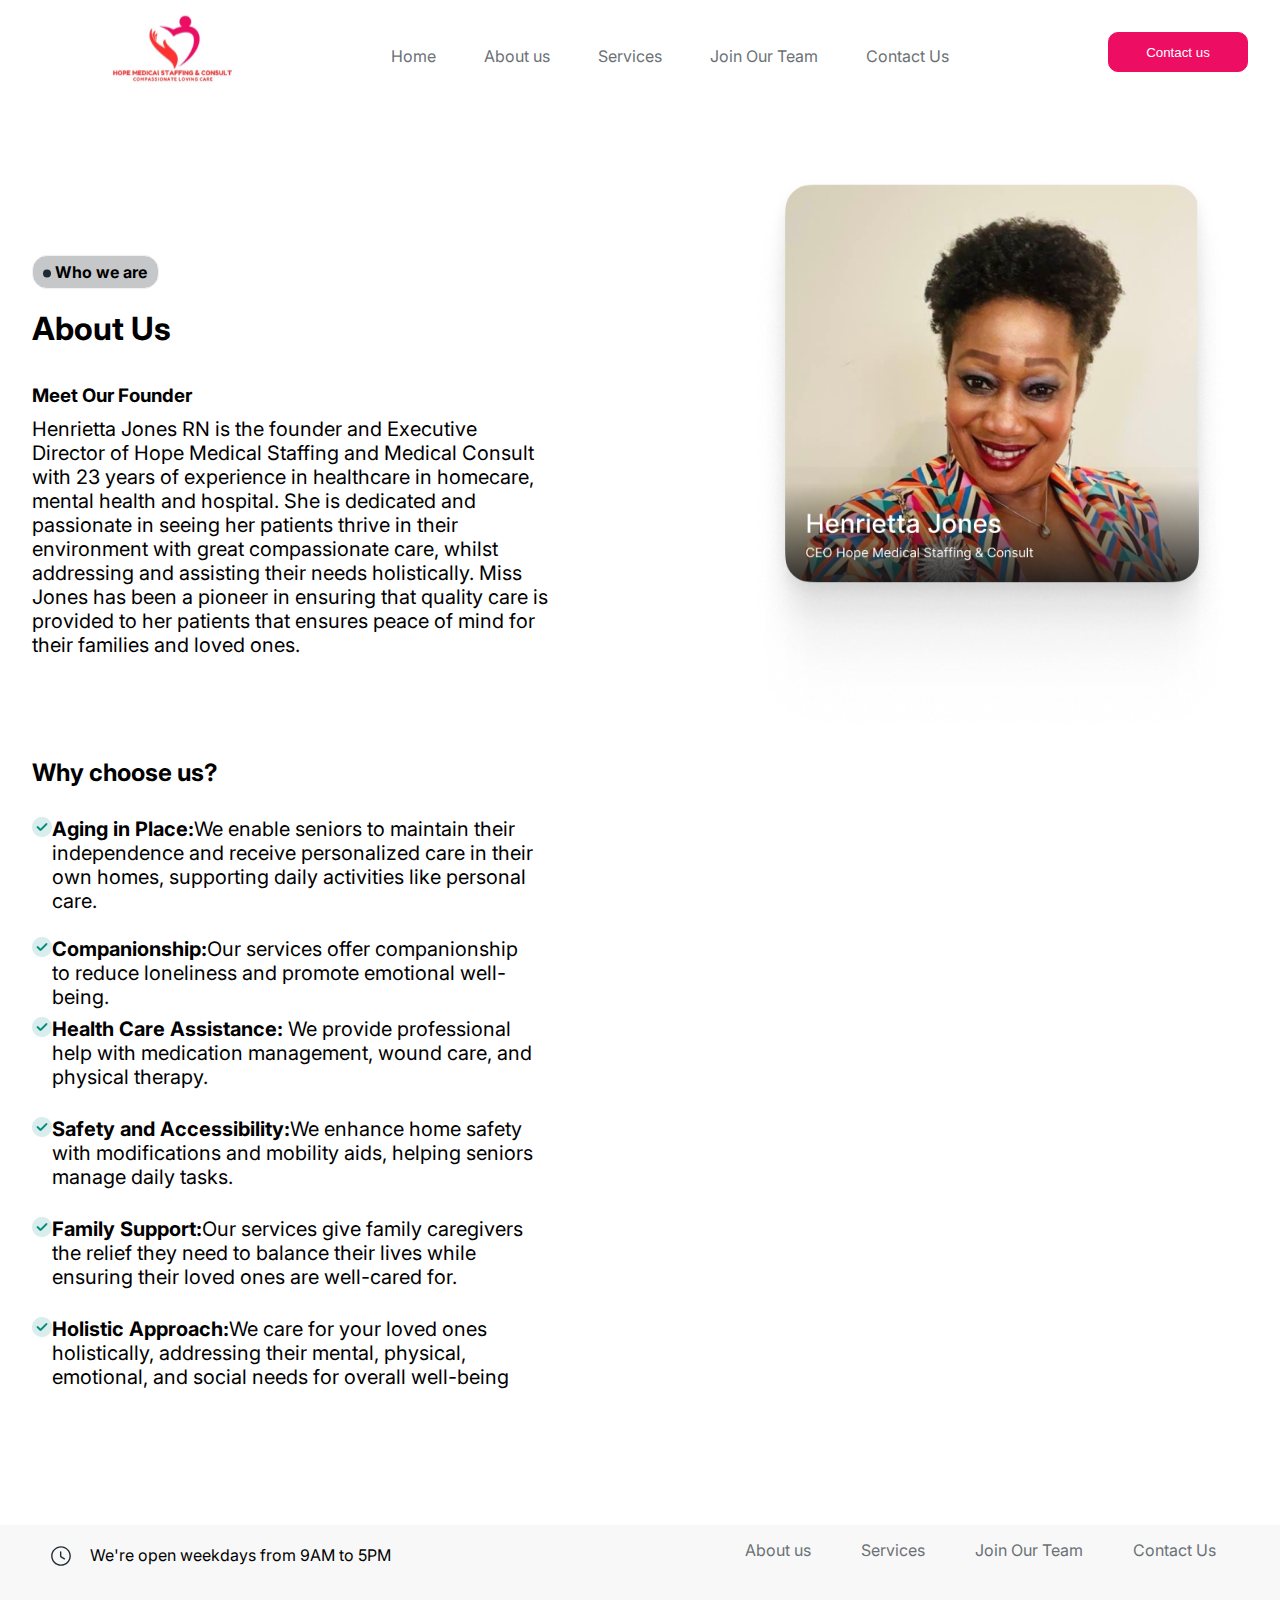
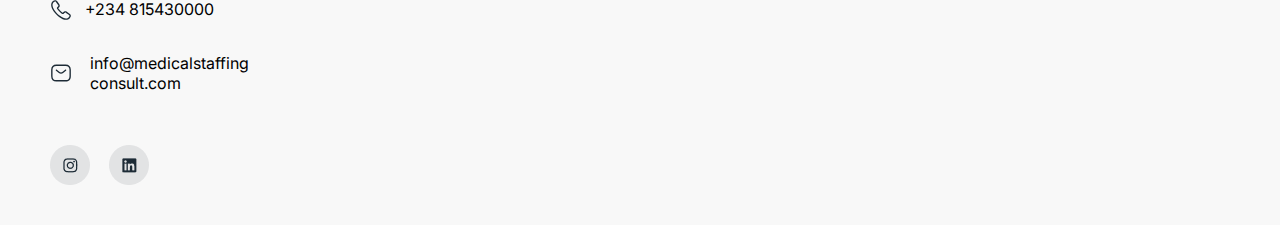
==== about.html @ 40027591 "Add files via upload" ====
<!DOCTYPE html>
<html lang="en">
<meta charset="UTF-8">
<meta name="viewport" content="device-width, initial-scale= 1.0" >
<head>
 <link rel="stylesheet" href="about.css">
 <link rel="preconnect" href="https://fonts.googleapis.com">
 <link rel="preconnect" href="https://fonts.gstatic.com" crossorigin>
 <link href="https://fonts.googleapis.com/css2?family=Inter:ital,opsz,wght@0,14..32,100..900;1,14..32,100..900&display=swap" rel="stylesheet">
</head>
 <body>
    <nav  id="top1">
        <img class="logo"    src="logo.svg" alt="a logo">
        <ul class="list">

            <li >  <a class="home"  href="index.html"> Home</a>     </li>

            <li > <a  class="about"  href="about.html"> About us</a> </li>

            <li > <a   class="services"  href="services.html">Services</a></li>

            <li  ><a   class="Jot"   href="Join.html">Join Our Team   </a></li>

            <li > <a  class="come" href="contact.html"> Contact Us   </a>   </li>

        </ul>
        <button class="btn"> <a class="btn11"  href="contact.html">  Contact us</a> </button>

      <div class="span_nav">
         <span></span>
         <span></span>
         <span></span>
      </div>

    </nav>
    <section  id="him">
      <div class="she">
         <div class="her">
             <div class="anji">
                <h4  class="wwa"><img src="dot.svg" alt="a dot"> Who we are</h4>
                <h1 class="abot">About Us</h1>
                <h3  class="mof"> Meet Our Founder</h3>
                 <p  class="man" >Henrietta Jones RN is the founder and Executive Director of Hope Medical Staffing and Medical Consult with 23 years of experience in healthcare in homecare, mental health and hospital. She is dedicated and passionate in seeing her patients thrive in their environment with great compassionate care, whilst addressing and assisting their needs holistically. Miss Jones has been a pioneer in ensuring that quality care is provided to her patients that ensures peace of mind for their families and loved ones.</p>
             </div> 
             </div>
             
             <div class="ceo">
                <img  class="ceo1"  src="Caf card.png">
              </div>
 
 
         </div>
 
 
 
 
        <div class="gen">
 
          <div class="gen1">
 
 
               <h3 class="wcu"> Why choose us?</h3>
 
 
              <div class="div1">
                 <div class="div2_img"><img src="Group 3.png"></div>
                 <div class="div3">
                   <p class="spc"><b>Aging in Place:</b>We enable seniors to maintain their independence and receive personalized care in their own homes, supporting daily activities like personal care.</p>
 
                 </div>
              </div>
 
 
              <div class="div4">
                 <div class="div2_img"><img src="Group 3.png"></div>
                 <div class="div5">
                   <p class="spc"><b>Companionship:</b>Our services offer companionship to reduce loneliness and promote emotional well-being.</p>
 
                 </div>
              </div>
 
              <div class="div1">
                 <div class="div2_img"><img src="Group 3.png"></div>
                 <div class="div3">
                   <p class="spc"><b>Health Care Assistance:</b> We provide professional help with medication management, wound care, and physical therapy.</p>
 
                 </div>
              </div>
 
 
              <div class="div1">
                 <div class="div2_img"><img src="Group 3.png"></div>
                 <div class="div3">
                   <p class="spc"><b>Safety and Accessibility:</b>We enhance home safety with modifications and mobility aids, helping seniors manage daily tasks.</p>
 
                 </div>
              </div>
 
 
 
              <div class="div1">
                  <div class="div2_img"><img src="Group 3.png"></div>
                  <div class="div3">
                   <p class="spc"><b> Family Support:</b>Our services give family caregivers the relief they need to balance their lives while ensuring their loved ones are well-cared for.</p>
 
                 </div>
              </div>
 
 
              <div class="div1">
                <div class="div2_img"><img src="Group 3.png"></div>
                <div class="div3">
                   <p class="spc"><b> Holistic Approach:</b>We care for your loved ones holistically, addressing their mental, physical, emotional, and social needs for overall well-being</p>
 
                 </div>
         </div>
 
         </div>
            
       </div>
    
    </section>
    
    <section id="tega" >
    <div class="bigD"> 
    <p class="nav_p"><img class="minbox"src="clock.svg">We're open weekdays from 9AM to 5PM</p>
    <p class="nav_p2"> <img class="minbox1" src="call.svg">+234 815430000</p>
    <p class="nav_p"> <img  class="minbox2" src="sms.svg">info@medicalstaffing<br>consult.com</p>

     <div class="social"> <img src="insta.png">
     <img  class="linkd"  src="link din.png">
     </div>
  </div>
      <ul class="list2">
         <li>  <a   class="about"   href="about.html"> About us</a> </li>          
         <li>  <a    class="services"  href="services.html">Services</a></li>
         <li>  <a    class="Jot"   href="Join.html"> Join Our Team  </a></li>
         <li> <a   class="come"      href="contact.html" > Contact Us </a>   </li>
      </ul>
</section>
  
<script src="scripts.js"></script>
</body>
</html>
---- about.css ----
body{
    font-family: "Inter", sans-serif;
    font-optical-sizing: auto;
    font-weight: weight;
    font-style: normal;
  }


  *{
    margin: 0%;
    padding: 0%;
  }
  
  
  .logo{
    position: relative;
    bottom: 1rem;
    width: 120px;
    height: 95px;
    margin-left: 7rem;
    margin-top: 1rem;
  }
  
  nav{ 
      display: flex;
      justify-content:space-between;
      width: 1300px;
      height: 100%;
      position: sticky;
      background-color: white;
      z-index: 100;
      top: 0%;
      width: 100%;
  }
  
  
  .span_nav{
    display: none;
    cursor: pointer;
    border-radius: 50%;
    padding: 2px 10px;
    height: 2.5rem;
    margin-top: 1.3rem;
    margin-right: 1rem;
  }
  .span_nav span{
    background-color: black;
    width: 2rem;
    height: 3px;
    margin: 8px auto;
    display: block;
    -webkit-transition: all 0.3s ease 0s;
    transition:  all 0.1s ease 0s;
  }
  
  
  .list{ 
      list-style-type: none;
      display: flex;
      justify-content:space-between;
      gap: 32px;
      color: #6C7175;
      margin: auto;
  }
  
  .list li{
    padding: 35px 8px;
  }
  .home{ text-decoration: none;
             color: inherit;}
  
  .about{ text-decoration: none;
    color: inherit;}
  
  
  .services{text-decoration: none;
    color: inherit;}
  
  
  .come{ text-decoration: none;
    color: inherit;}
  .Jot{ text-decoration: none;
    color: inherit;}
  .btn{ 
      width: 140px;
      height:40px ;
      background: #ED0D63;
      border: 1px solid  #ED0D63;
     border-radius: 10px;
      color: white;
     padding: 8px 24px;
     margin-top: 2rem;
     margin-right: 2rem;
  }
  .btn11{ text-decoration: none;
    color: white;
  }
  .btn:hover{background-color: #bb0c4f;}
  
  
#him{
  height: 1350px;
  margin-top: 4rem;
  
}


.man{ 
width: 520px;
font-size: 20px;
height: 150px;

}
.her{
 width: 55%;
 float: left;
 margin-left: 2rem;
}



.wwa{ margin-top:80px ;
   padding:6px 4px 6px 10px  ;
 border: 1px solid #EEF1F7 ;
 border-radius: 15px;
 background: #c6c7c9;
  width: 111px;
 margin-bottom: 20px;
 }

 .shin{
   
   height: 700px;
   margin-top: 10px;
 }


.gen{
 
   width: 100%;
   height: 750px;
 }

 .gen1{
   margin-left: 2rem;
 }
.div1{
 width: 700px;
 height: 100px;
 padding-top: 0px;

}
.div2_img{
 width: 20px;
 float: left;
}

.div3{
 width: 650px;
 float: left;
 
}


.div4{
  width: 700px;
   height: 70px;
   padding-top:20px;
   margin-bottom: 10px;
}


.div5{
   width: 650px;
   float: left;
}
.she{
height: 450px;
}
.abot{ padding-bottom:20px ;
width: 150px;
height: 15px;
margin-bottom:40px ;}

.mof{
 margin-top: 0px;
 margin-bottom: 10px;
 width: 25%;
}




.wcu{ margin-top: 20PX;
 font-size: x-large;
 width: 18%;
 margin-top: 60px;
 margin-bottom: 30px;

 
  }

.spc{
font-size: 20px;
 width: 75%;}

.ceo{ 
  float: left;
   width: 40%;
   margin-right: 2rem;
 }

 .ceo img{
   width: 100%;
 }



#tega{ 
  display: flex;
  justify-content: space-between;
  background: rgb(248, 248, 248);
  height: 300px;}

  
  .bigD{ margin-left: 50px;
    margin-top: 20px;
    float: left;
         }
  .box{
    padding-bottom: 50px;
    font-size: larger;
  }
  .box1{ padding-bottom: 50px;
    font-size: larger;}
  .box2{padding-bottom: 40px;
    font-size: larger;}
  
  
  .social{ padding-top: 20px; }
  .linkd{ margin-left: 15px;}
  .minbox{ padding-right: 15px;}
  
  .minbox2{  padding-right: 15px; }
  
  
  
  .nav_p{
    display: flex;
    gap: 3px;
    padding-bottom: 2rem;
  }
  
  .nav_p2{
    display: flex;
    gap: 13px;
    padding-bottom: 2rem;
  }
  
  .list2{list-style-type: none;
    display: flex;
    flex-direction: row;
    gap: 50px;
    padding-top: 15px;
    padding-right: 5%;
    color: #6C7175;}

    @media screen and (max-width: 420px){


      *{
        margin: 0%;
        padding: 0%;
        
      }
      
      
      .logo{
        position: relative;
        bottom: 1rem;
        width: 100px;
        height: 95px;
        margin-left: 1rem;
        margin-top: 3%;
      }
      
      nav{ 
          display: flex;
          justify-content:space-between;
          width: 1300px;
          height: 90px;
          position: sticky;
          background-color: white;
          z-index: 100;
          top: 0%;
          width: 100%;
      }
      
      
      .span_nav{
        display: block;
      }
      
      .span_nav.active{
        background-color: #ED0D63;
      }
      
      .list{ 
          list-style-type: none;
          display: flex;
          justify-content: center;
          flex-direction: column;
          background-color: white;
          position: absolute;
          top: -400%;
          width: 100%;
          gap: 32px;
          color: #6C7175;
          margin: auto;
          transition: all 0.3s ease 0s;
      }
      
      .list.active{
        top: 5.5rem;
      }
      
      .list li{
        padding: 10px 0px;
        text-align: center;
      }
      .home{ text-decoration: none;
                 color: inherit;}
      
      .about{ text-decoration: none;
        color: inherit;}
      
      
      .services{text-decoration: none;
        color: inherit;}
      
      
      .come{ text-decoration: none;
        color: inherit;}
      .Jot{ text-decoration: none;
        color: inherit;}
      .btn{ 
          width: 180px;
          height:40px ;
          background: #ED0D63;
          border: 1px solid  #ED0D63;
         border-radius: 10px;
          color: white;
         padding: 8px 24px;
         margin-top: 2rem;
         position: absolute;
         transition: all 0.3s ease 0s;
         top: -100%;
         left: 6rem;
         margin-right: 2rem;
      }
      
      .btn.active{
        top: 25rem;
      }
      
      #him{
        height: 3100px;
        margin-top: 4rem;
        
        
      
     }
     
     
     .man{ 
      width: 100%;
      height: 90%;  
       margin-left: 11px;
     
     }
  
     .ceo{
      float: left;
     width: 100%;
     margin-top: 50px;
     height: 300px;
    }
  
    .ceo1{
     width: 100%;
    
   }
     .her{
       width: 100%;
       height: 800px;
       float: left;
       margin-left: 0rem;
      
      
      
     }
     
     
      
     .wwa{ margin-top:80px ;
         padding:6px 4px 6px 10px  ;
       border: 1px solid #EEF1F7 ;
       border-radius: 15px;
       background: #c6c7c9;
        width: 111px;
       margin-bottom: 20px;
       margin-left: 11px;
       }
     
       .shin{
         
         height: 700px;
         margin-top: 10px;
         
         
       }
     
     
     .gen{
         width: 100%;
         height: 1800px;
         margin-top: 0%;
         margin-left: 0%;
       }
     
       .gen1{
         margin-left: 0%;
  
       }
     .div1{
       width: 100%;
       height: 40vh;
       padding-bottom: 10px;
       margin-bottom: 10px;
     
     }
     .div2_img{
       width: 20px;
       float: left;
     }
     
     .div3{
       width: 90%;
       float: left;
       
     }
     
     
     .div4{
       width: 100%;
       height: 40vh;
  
     }
     
     
     .div5{
         width: 90%;
         float: left;
     }
     .she{
     height: 1250px;
     width: 95%; 
    
     
     }
     .abot{ padding-bottom:20px ;
     width: 150px;
     height: 15px;
     margin-bottom:40px ;
    margin-left: 11px ;}
     
     .mof{
       margin-top: 0px;
       margin-bottom: 10px;
       width: 60%;
       margin-left: 11px;
     }
     
     
     
     
     .wcu{ 
      margin-top: 20PX;
       font-size: x-large;
       width: 90%;
       margin-top: 60px;
       margin-bottom: 30px;
  
        }
     
     .spc{
     font-size: 20px;
       width: 75%;
         }
  
   
     #tega{ 
    display: flex;
    flex-direction: column;
    background: rgb(248, 248, 248);
    margin-top: 2rem;
    height: 500px;
    
  }
  
  .bigD{ margin-left: 0%;
    margin-top: 20px;
    float: left;
    width: 90%;
    height: 80%;
    margin-left: 10px;
    
         }
  .box{
    padding-bottom: 50px;
    font-size: larger;
  }
  .box1{ padding-bottom: 50px;
    font-size: larger;}
  .box2{padding-bottom: 40px;
    font-size: larger;}
  
  
  .social{ padding-top: 20px; }
  .linkd{ margin-left: 15px;}
  .minbox{ padding-right: 1px;}
  
  .minbox2{  padding-right: 1%;}
  
  
  
  .nav_p{
    display: flex;
    gap: 3px;
    padding-bottom: 2rem;
    width: 100%;  
  }
  
  .nav_p2{
    display: flex;
    gap: 13px;
    padding-bottom: 2rem;
    width: 90%;
  }
  
  
  .list2{list-style-type: none;
    flex-direction: column;
    padding-left: 1rem;
    color: #6C7175;
    padding-bottom: 3rem;
    gap: 30px;
  }
    }
  @media screen and (min-width: 420px) and (max-width: 600px) {
    *{
      margin: 0%;
      padding: 0%;
       
    }
    
    
    .logo{
      position: relative;
      bottom: 1rem;
      width: 100px;
      height: 95px;
      margin-left: 1rem;
      margin-top: 3%;
    }
    
    nav{ 
        display: flex;
        justify-content:space-between;
        width: 1300px;
        height: 90px;
        position: sticky;
        background-color: white;
        z-index: 100;
        top: 0%;
        width: 100%;
    }
    
    
    .span_nav{
      display: block;
    }
    
    .span_nav.active{
      background-color: #ED0D63;
    }
    
    .list{ 
        list-style-type: none;
        display: flex;
        justify-content: center;
        flex-direction: column;
        background-color: white;
        position: absolute;
        top: -400%;
        width: 100%;
        gap: 32px;
        color: #6C7175;
        margin: auto;
        transition: all 0.3s ease 0s;
    }
    
    .list.active{
      top: 5.5rem;
    }
    
    .list li{
      padding: 10px 0px;
      text-align: center;
    }
    .home{ text-decoration: none;
               color: inherit;}
    
    .about{ text-decoration: none;
      color: inherit;}
    
    
    .services{text-decoration: none;
      color: inherit;}
    
    
    .come{ text-decoration: none;
      color: inherit;}
    .Jot{ text-decoration: none;
      color: inherit;}
    .btn{ 
        width: 180px;
        height:40px ;
        background: #ED0D63;
        border: 1px solid  #ED0D63;
       border-radius: 10px;
        color: white;
       padding: 8px 24px;
       margin-top: 2rem;
       position: absolute;
       transition: all 0.3s ease 0s;
       top: -100%;
       left: 6rem;
       margin-right: 2rem;
    }
    
    .btn.active{
      top: 25rem;
    }
    
  #him{
      height: 2400px;
      margin-top: 4rem;
    
      
    
   }
   
   
   .man{ 
    width: 80%;
    height: 90%;
    
 
   
   }

   .ceo{
    float: left;
   width: 100%;
   margin-top: 1px;
  }

  .ceo1{
   width: 100px;
 }
   .her{
     width: 90%;
     height: 700px;
     float: left;
     margin-left: 2rem;
    
  
   }
   
   
    
   .wwa{ margin-top:80px ;
       padding:6px 4px 6px 10px  ;
     border: 1px solid #EEF1F7 ;
     border-radius: 15px;
     background: #c6c7c9;
      width: 111px;
     margin-bottom: 20px;
     }
   
     .shin{
       
       height: 700px;
       margin-top: 10px;
       
     }
   
   
   .gen{
       width: 99%;
       height: 1900px;
       margin-top: 0%;
    
     }
   
     .gen1{
       margin-left: 2rem;
     }
   .div1{
     width: 100%;
     height: 25vh;
     padding-bottom: 10px;
     
     margin-bottom: 10px;
   
   }
   .div2_img{
     width: 20px;
     float: left;
   }
   
   .div3{
     width: 90%;
     float: left;
     
   }
   
   
   .div4{
     width: 100%;
     height: 25vh;

   }
   
   
   .div5{
       width: 90%;
       float: left;
   }
   .she{
   height: 1000px;
   width: 95%; 
   
   
   }
   .abot{ padding-bottom:20px ;
   width: 150px;
   height: 15px;
   margin-bottom:40px ;}
   
   .mof{
     margin-top: 0px;
     margin-bottom: 10px;
     width: 60%;

     
   }
   
   
   
   
   .wcu{ margin-top: 20PX;
     font-size: x-large;
     width: 98%;
     margin-top: 60px;
     margin-bottom: 30px;
  
      }
   
   .spc{
   font-size: 20px;
     width: 75%;
       }

   
       #tega{ 
        display: flex;
        flex-direction: column;
        background: rgb(250, 237, 212);
        margin-top: 2rem;
        height: 520px;
        }
        
        .bigD{ margin-left: 2%;
        margin-top: 20px;
        float: left;
        width: 85%;
        height: 70%;
        padding-left: 1rem;
             }
        .box{
        padding-bottom: 50px;
        font-size: larger;
        }
        .box1{ padding-bottom: 50px;
        font-size: larger;}
        .box2{padding-bottom: 40px;
        font-size: larger;}
        
        
        .social{ padding-top: 20px; }
        .linkd{ margin-left: 15px;}
        .minbox{ padding-right: 15px;}
        
        .minbox2{  padding-right: 15px; }
        
        
        
        .nav_p{
        display: flex;
        gap: 3px;
        padding-bottom: 2rem;
        width: 99%;
        
        
        }
        
        .nav_p2{
        display: flex;
        gap: 13px;
        padding-bottom: 2rem;
        
        width: 99%;
        }
        
        
        .list2{list-style-type: none;
        flex-direction: column;
        padding-left: 2%;
        color: #6C7175;
        padding-bottom: 3rem;
        gap: 30px;
        margin-left: 1rem;
        
        
        
        
        }
        

}
    
      
    
    
  
  
  @media screen and (min-width: 600px) and (max-width: 768px) {
    *{
      margin: 0%;
      padding: 0%;
    
    }
    
    
    .logo{
      position: relative;
      bottom: 1rem;
      width: 120px;
      height: 95px;
      margin-left: 1rem;
      margin-top: 1%;
    }
    
    nav{ 
        display: flex;
        justify-content:space-between;
        width: 1300px;
        height: 90px;
        position: sticky;
        background-color: white;
        z-index: 100;
        top: 0%;
        width: 100%;
    }
    
    
    .span_nav{
      display: block;
    }
    
    .span_nav.active{
      background-color: #ED0D63;
    }
    
    .list{ 
        list-style-type: none;
        display: flex;
        justify-content: center;
        flex-direction: column;
        background-color: white;
        position: absolute;
        top: -400%;
        width: 100%;
        gap: 32px;
        color: #6C7175;
        margin: auto;
        transition: all 0.3s ease 0s;
    }
    
    .list.active{
      top: 5.5rem;
    }
    
    .list li{
      padding: 10px 0px;
      text-align: center;
    }
    .home{ text-decoration: none;
               color: inherit;}
    
    .about{ text-decoration: none;
      color: inherit;}
    
    
    .services{text-decoration: none;
      color: inherit;}
    
    
    .come{ text-decoration: none;
      color: inherit;}
    .Jot{ text-decoration: none;
      color: inherit;}
    .btn{ 
        width: 50%;
        background: #ED0D63;
        border: 1px solid  #ED0D63;
       border-radius: 10px;
        color: white;
       padding: 8px 28px;
       margin-top: 1rem;
       position: absolute;
       transition: all 0.3s ease 0s;
       top: -100%;
       margin-left: 10rem;
       left: 0%;
    }
    
    .btn.active{
      top: 25rem;
    }
      
    #him{
      height: 2350px;
      margin-top: 4rem;
     }
     
     
     .man{ 
     width: 100%;
     font-size: 20px;
     height: 300px;
     }
     
      .her{
        width: 90%;
        height: 600px;
        float: left;
        margin-left: 1.5rem;
       }
        
        
     
     .wwa{ margin-top:80px ;
       padding:6px 4px 6px 10px  ;
     border: 1px solid #EEF1F7 ;
     border-radius: 15px;
     background: #c6c7c9;
      width: 111px;
     margin-bottom: 20px;
     }
     
     .shin{
       
       height: 700px;
         margin-top: 10px;
     }
     
     
     
     .gen{
       width: 99%;
       height: 1200px;
       margin-top: 0%;
     
     
     }
     
     .gen1{
       margin-left: 2rem;
     }
     .div1{
     width: 100%;
     height: 23vh;
     
     }
     .div2_img{
     width: 20px;
     float: left;
     }
     
     .div3{
     width: 90%;
     float: left;
     
     }
     
     
     .div4{
     width: 100%;
     height: 23vh;
     }
     
     
     .div5{
       width: 90%;
       float: left;
     }.she{
       height: 1100px;
        width: 95%; 
       
       
     }
     .abot{ padding-bottom:20px ;
     width: 150px;
     height: 15px;
     margin-bottom:40px ;}
     
     .mof{
     margin-top: 0px;
     margin-bottom: 10px;
     width: 55%;
     }
     
     
     
     
       .wcu{ margin-top: 20PX;
         height: 10%;
       font-size: x-large;
       width: 40%;
       margin-top: 60px;
       margin-bottom: 30px;
      
       
           }
        
     .spc{
     font-size: 20px;
     width: 75%;}
     
     .ceo{ 
      float: left;
       width: 40%;
     
     }
     
     .ceo img{
       width: 250%;
     }
     
     #tega{ 
     display: flex;
     flex-direction: column;
     background: rgb(248, 248, 248);
     height: 600px;}
     
     .bigD{ margin-left: 50px;
     margin-top: 20px;
     float: left;
          }
     .box{
     padding-bottom: 50px;
     font-size: larger;
     }
     .box1{ padding-bottom: 50px;
     font-size: larger;}
     .box2{padding-bottom: 40px;
     font-size: larger;}
     
     
     .social{ padding-top: 20px; }
     .linkd{ margin-left: 15px;}
     .minbox{ padding-right: 15px;}
     
     .minbox2{  padding-right: 15px; }
     
     
     
     .nav_p{
     display: flex;
     gap: 3px;
     padding-bottom: 2rem;
     }
     
     .nav_p2{
     display: flex;
     gap: 13px;
     padding-bottom: 2rem;
     }
     .nav_p3{
     display: flex;
     gap: 3px;
     padding-bottom: 2rem;
     }
     
     
     .list2{list-style-type: none;
     flex-direction: column;
     padding-left: 3rem;
     gap: 40px;
     padding-top: 1px;
     padding-bottom: 5rem;
     color: #6C7175;} 
      
       
     
  }



  @media screen and (min-width:768px) and (max-width: 1020px){

      *{
        margin: 0%;
        padding: 0%;
      }
      
      
      .logo{
        position: relative;
        bottom: 1rem;
        width: 120px;
        height: 95px;
        margin-left: 1rem;
        margin-top: 1%;
      }
      
      nav{ 
          display: flex;
          justify-content:space-between;
          width: 1300px;
          height: 90px;
          position: sticky;
          background-color: white;
          z-index: 100;
          top: 0%;
          width: 100%;
      }
      
      
      .span_nav{
        display: block;
      }
      
      .span_nav.active{
        background-color: #ED0D63;
      }
      
      .list{ 
          list-style-type: none;
          display: flex;
          justify-content: center;
          flex-direction: column;
          background-color: white;
          position: absolute;
          top: -400%;
          width: 100%;
          gap: 32px;
          color: #6C7175;
          margin: auto;
          transition: all 0.3s ease 0s;
      }
      
      .list.active{
        top: 5.5rem;
      }
      
      .list li{
        padding: 10px 0px;
        text-align: center;
      }
      .home{ text-decoration: none;
                 color: inherit;}
      
      .about{ text-decoration: none;
        color: inherit;}
      
      
      .services{text-decoration: none;
        color: inherit;}
      
      
      .come{ text-decoration: none;
        color: inherit;}
      .Jot{ text-decoration: none;
        color: inherit;}
      .btn{ 
          width: 50%;
          background: #ED0D63;
          border: 1px solid  #ED0D63;
         border-radius: 10px;
          color: white;
         padding: 8px 28px;
         margin-top: 1rem;
         position: absolute;
         transition: all 0.3s ease 0s;
         top: -100%;
         margin-left: 11.5rem;
         left: 0%;
      }
      
      .btn.active{
        top: 25rem;
      }

      #him{
        height: 2200px;
        margin-top: 4rem;
       }
       
       
       .man{ 
       width: 100%;
       font-size: 20px;
       height: 300px;
       
       }
       
        .her{
          width: 90%;
          height: 600px;
          float: left;
          margin-left: 4rem;
         }
          
          
       
       .wwa{ margin-top:80px ;
         padding:6px 4px 6px 10px  ;
       border: 1px solid #EEF1F7 ;
       border-radius: 15px;
       background: #c6c7c9;
        width: 111px;
       margin-bottom: 20px;
       }
       
       .shin{
         
         height: 700px;
           margin-top: 10px;
       }
       
       
       
       .gen{
         width: 99%;
         height: 1400px;
         margin-top: 0%;
       
       
       }
       
       .gen1{
         margin-left: 2rem;
       }
       .div1{
       width: 95%;
       height: 23vh;
       padding-left: 2rem;
       
       
       }
       .div2_img{
       width: 20px;
       float: left;
       }
       
       .div3{
       width: 90%;
       float: left;
       
       
       }
       
       
       .div4{
       width: 95%;
       height: 23vh;
       padding-left: 2rem;
       }
       
       
       .div5{
         width: 90%;
         float: left;
       }.she{
         height: 1100px;
          width: 95%; 
         
         
       }
       .abot{ padding-bottom:20px ;
       width: 150px;
       height: 15px;
       margin-bottom:40px ;}
       
       .mof{
       margin-top: 0px;
       margin-bottom: 10px;
       width: 55%;
       }
       
       
       
       
         .wcu{ margin-top: 20PX;
           height: 10%;
         font-size: x-large;
         width: 40%;
         margin-top: 60px;
         margin-bottom: 30px;
         padding-left:2.5rem;
        
         
             }
          
       .spc{
       font-size: 20px;
       width: 75%;}
       
       .ceo{ 
        float: left;
         width: 40%;
         padding-left: 2rem;
       
       }
       
       .ceo img{
         width: 150%;
       }
       
       #tega{ 
       display: flex;
       flex-direction: column;
       background: rgb(248, 248, 248);
       height: 600px;}
       
       .bigD{ margin-left: 50px;
       margin-top: 20px;
       float: left;
            }
       .box{
       padding-bottom: 50px;
       font-size: larger;
       }
       .box1{ padding-bottom: 50px;
       font-size: larger;}
       .box2{padding-bottom: 40px;
       font-size: larger;}
       
       
       .social{ padding-top: 20px; }
       .linkd{ margin-left: 15px;}
       .minbox{ padding-right: 15px;}
       
       .minbox2{  padding-right: 15px; }
       
       
       
       .nav_p{
       display: flex;
       gap: 3px;
       padding-bottom: 2rem;
       }
       
       .nav_p2{
       display: flex;
       gap: 13px;
       padding-bottom: 2rem;
       }
       .nav_p3{
       display: flex;
       gap: 3px;
       padding-bottom: 2rem;
       }
       
       
       .list2{list-style-type: none;
       flex-direction: column;
       padding-left: 3rem;
       gap: 40px;
       padding-top: 1px;
       padding-bottom: 5rem;
       color: #6C7175;} 
       
  }
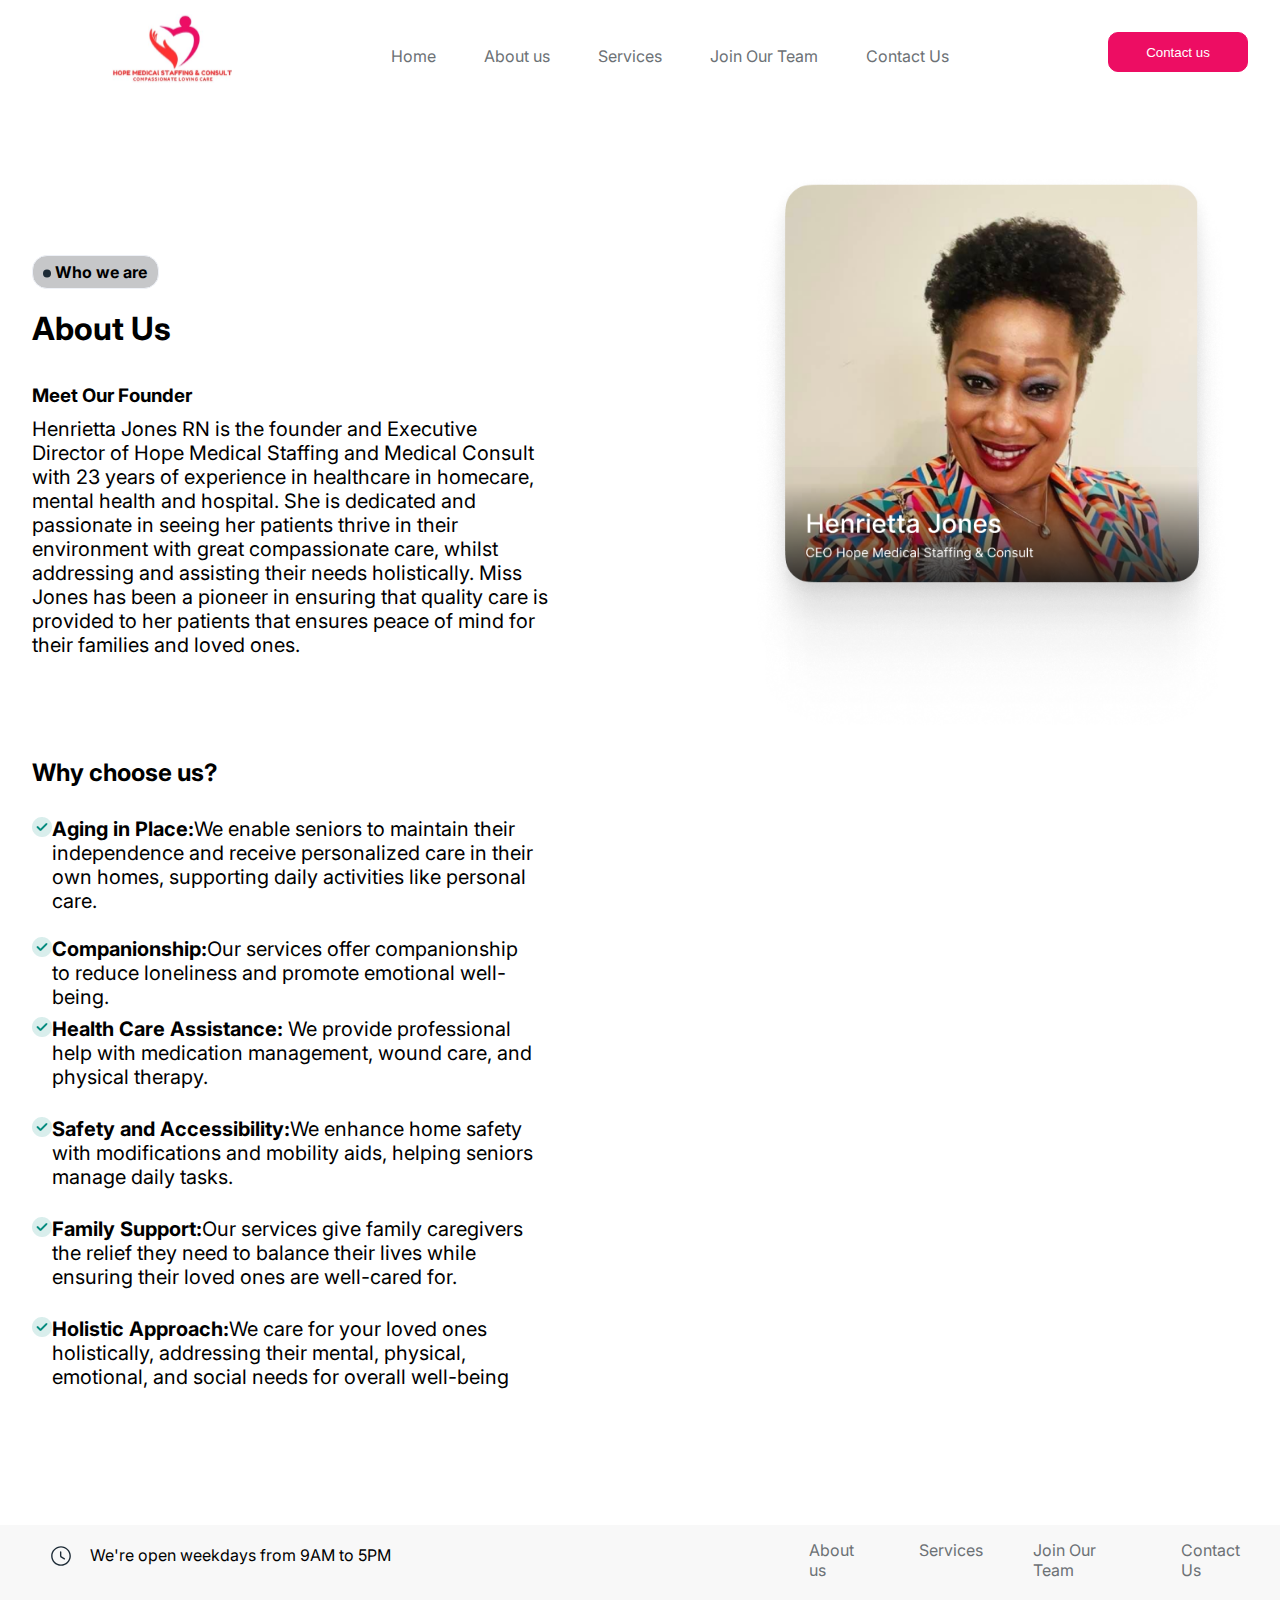
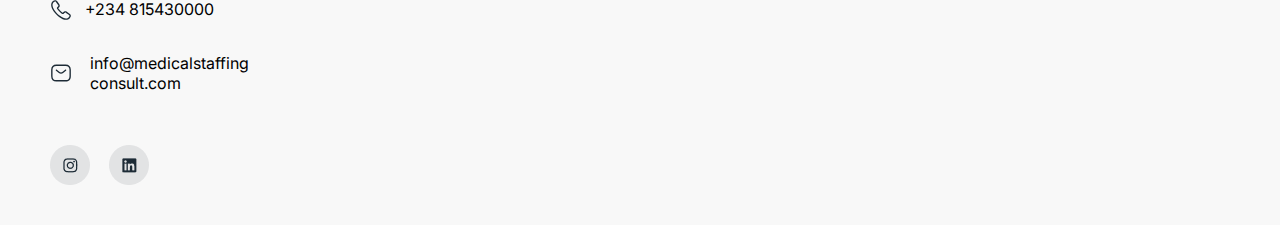
==== commit 0eab310f: "Add files via upload" ====
--- a/about.html
+++ b/about.html
@@ -121,24 +121,28 @@
     
     </section>
     
-    <section id="tega" >
-    <div class="bigD"> 
-    <p class="nav_p"><img class="minbox"src="clock.svg">We're open weekdays from 9AM to 5PM</p>
-    <p class="nav_p2"> <img class="minbox1" src="call.svg">+234 815430000</p>
-    <p class="nav_p"> <img  class="minbox2" src="sms.svg">info@medicalstaffing<br>consult.com</p>
+    <footer id="tega" >
+      <div class="bigD"> 
+      <p class="nav_p"><img class="minbox"src="clock.svg">We're open weekdays from 9AM to 5PM</p>
+      <p class="nav_p2"> <img class="minbox1" src="call.svg">+234 815430000</p>
+      <p class="nav_p"><img  class="minbox2" src="sms.svg">info@medicalstaffing<br>consult.com</p>
 
-     <div class="social"> <img src="insta.png">
-     <img  class="linkd"  src="link din.png">
+       <div class="social"> <img src="insta.png">
+       <img  class="linkd"  src="link din.png">
+       </div>
      </div>
-  </div>
-      <ul class="list2">
-         <li>  <a   class="about"   href="about.html"> About us</a> </li>          
-         <li>  <a    class="services"  href="services.html">Services</a></li>
-         <li>  <a    class="Jot"   href="Join.html"> Join Our Team  </a></li>
-         <li> <a   class="come"      href="contact.html" > Contact Us </a>   </li>
-      </ul>
-</section>
-  
-<script src="scripts.js"></script>
-</body>
-</html>+
+       <div class="list001">
+         <ul class="list2">
+            <li>  <a   class="about"   href="about.html"> About us</a> </li>          
+            <li>  <a    class="services"  href="services.html">Services</a></li>
+            <li>  <a    class="Jot"   href="Join.html">Join Our Team  </a></li>
+            <li> <a   class="come"      href="contact.html" > Contact Us </a>   </li>
+         </ul>
+       </div>
+   </footer>
+   
+
+   <script src="scripts.js"></script>
+ </body>
+ 
--- a/about.css
+++ b/about.css
@@ -364,19 +364,21 @@
       }
       
       #him{
-        height: 3100px;
-        margin-top: 4rem;
-        
-        
-      
-     }
+         height: 2800px;
+        margin-top: 0rem;
+        
+        
+        
+      
+     }
+  
      
      
      .man{ 
-      width: 100%;
+      width: 90%;
       height: 90%;  
        margin-left: 11px;
-     
+  
      }
   
      .ceo{
@@ -395,6 +397,7 @@
        height: 800px;
        float: left;
        margin-left: 0rem;
+       
       
       
       
@@ -412,20 +415,14 @@
        margin-left: 11px;
        }
      
-       .shin{
+     
+     
+     .gen{
+         width: 90%;
+         height: 1500px;
+         margin-top: 0%;
+         margin-left: 1rem;
          
-         height: 700px;
-         margin-top: 10px;
-         
-         
-       }
-     
-     
-     .gen{
-         width: 100%;
-         height: 1800px;
-         margin-top: 0%;
-         margin-left: 0%;
        }
      
        .gen1{
@@ -434,9 +431,12 @@
        }
      .div1{
        width: 100%;
-       height: 40vh;
+       height: 200px;
        padding-bottom: 10px;
        margin-bottom: 10px;
+       
+       
+       
      
      }
      .div2_img{
@@ -453,8 +453,10 @@
      
      .div4{
        width: 100%;
-       height: 40vh;
-  
+       height: 200px;
+       
+       
+     
      }
      
      
@@ -499,64 +501,74 @@
          }
   
    
-     #tega{ 
-    display: flex;
-    flex-direction: column;
-    background: rgb(248, 248, 248);
-    margin-top: 2rem;
-    height: 500px;
-    
-  }
-  
-  .bigD{ margin-left: 0%;
-    margin-top: 20px;
-    float: left;
-    width: 90%;
-    height: 80%;
-    margin-left: 10px;
-    
-         }
-  .box{
-    padding-bottom: 50px;
-    font-size: larger;
-  }
-  .box1{ padding-bottom: 50px;
-    font-size: larger;}
-  .box2{padding-bottom: 40px;
-    font-size: larger;}
-  
-  
-  .social{ padding-top: 20px; }
-  .linkd{ margin-left: 15px;}
-  .minbox{ padding-right: 1px;}
-  
-  .minbox2{  padding-right: 1%;}
-  
-  
-  
-  .nav_p{
-    display: flex;
-    gap: 3px;
-    padding-bottom: 2rem;
-    width: 100%;  
-  }
-  
-  .nav_p2{
-    display: flex;
-    gap: 13px;
-    padding-bottom: 2rem;
-    width: 90%;
-  }
-  
-  
-  .list2{list-style-type: none;
-    flex-direction: column;
-    padding-left: 1rem;
-    color: #6C7175;
-    padding-bottom: 3rem;
-    gap: 30px;
-  }
-    }
+         #tega{ 
+          display: flex;
+          flex-direction: column;
+          background: rgb(248, 248, 248);
+          margin-top: 2rem;
+          height: 600px;
+          
+          
+        }
+        
+        .bigD{ margin-left: 20px;
+          margin-top: 20px;
+          float: left;
+          width: 89%;
+          
+          
+        }
+        .box{
+          padding-bottom: 54px;
+          font-size: larger;
+          
+        
+        }
+        .box1{ padding-bottom: 50px;
+          font-size: larger;}
+        .box2{padding-bottom: 40px;
+          font-size: larger;}
+        
+        
+        .social{ padding-top: 20px; }
+        .linkd{ margin-left: 15px;}
+        .minbox{ padding-right: 1px;}
+        
+        .minbox2{  padding-right: 1%;}
+        
+        
+        
+        .nav_p{
+          display: flex;
+          gap: 3px;
+          padding-bottom: 2rem;
+          width: 100%;  
+        }
+        
+        .nav_p2{
+          display: flex;
+          gap: 13px;
+          padding-bottom: 2rem;
+          width: 90%;
+        }
+        
+        .list001{
+          width: 85%;
+          float: left;
+          margin-left: 20px;
+          margin-top: 18px;
+          margin-bottom: 4rem;
+          }
+          
+          .list2{
+            gap: 50px;
+            color: #6C7175;
+          display: inline; 
+          list-style-type: none;
+          display: flex;
+          flex-direction: column;
+          }
+            }
   @media screen and (min-width: 420px) and (max-width: 600px) {
     *{
       margin: 0%;
